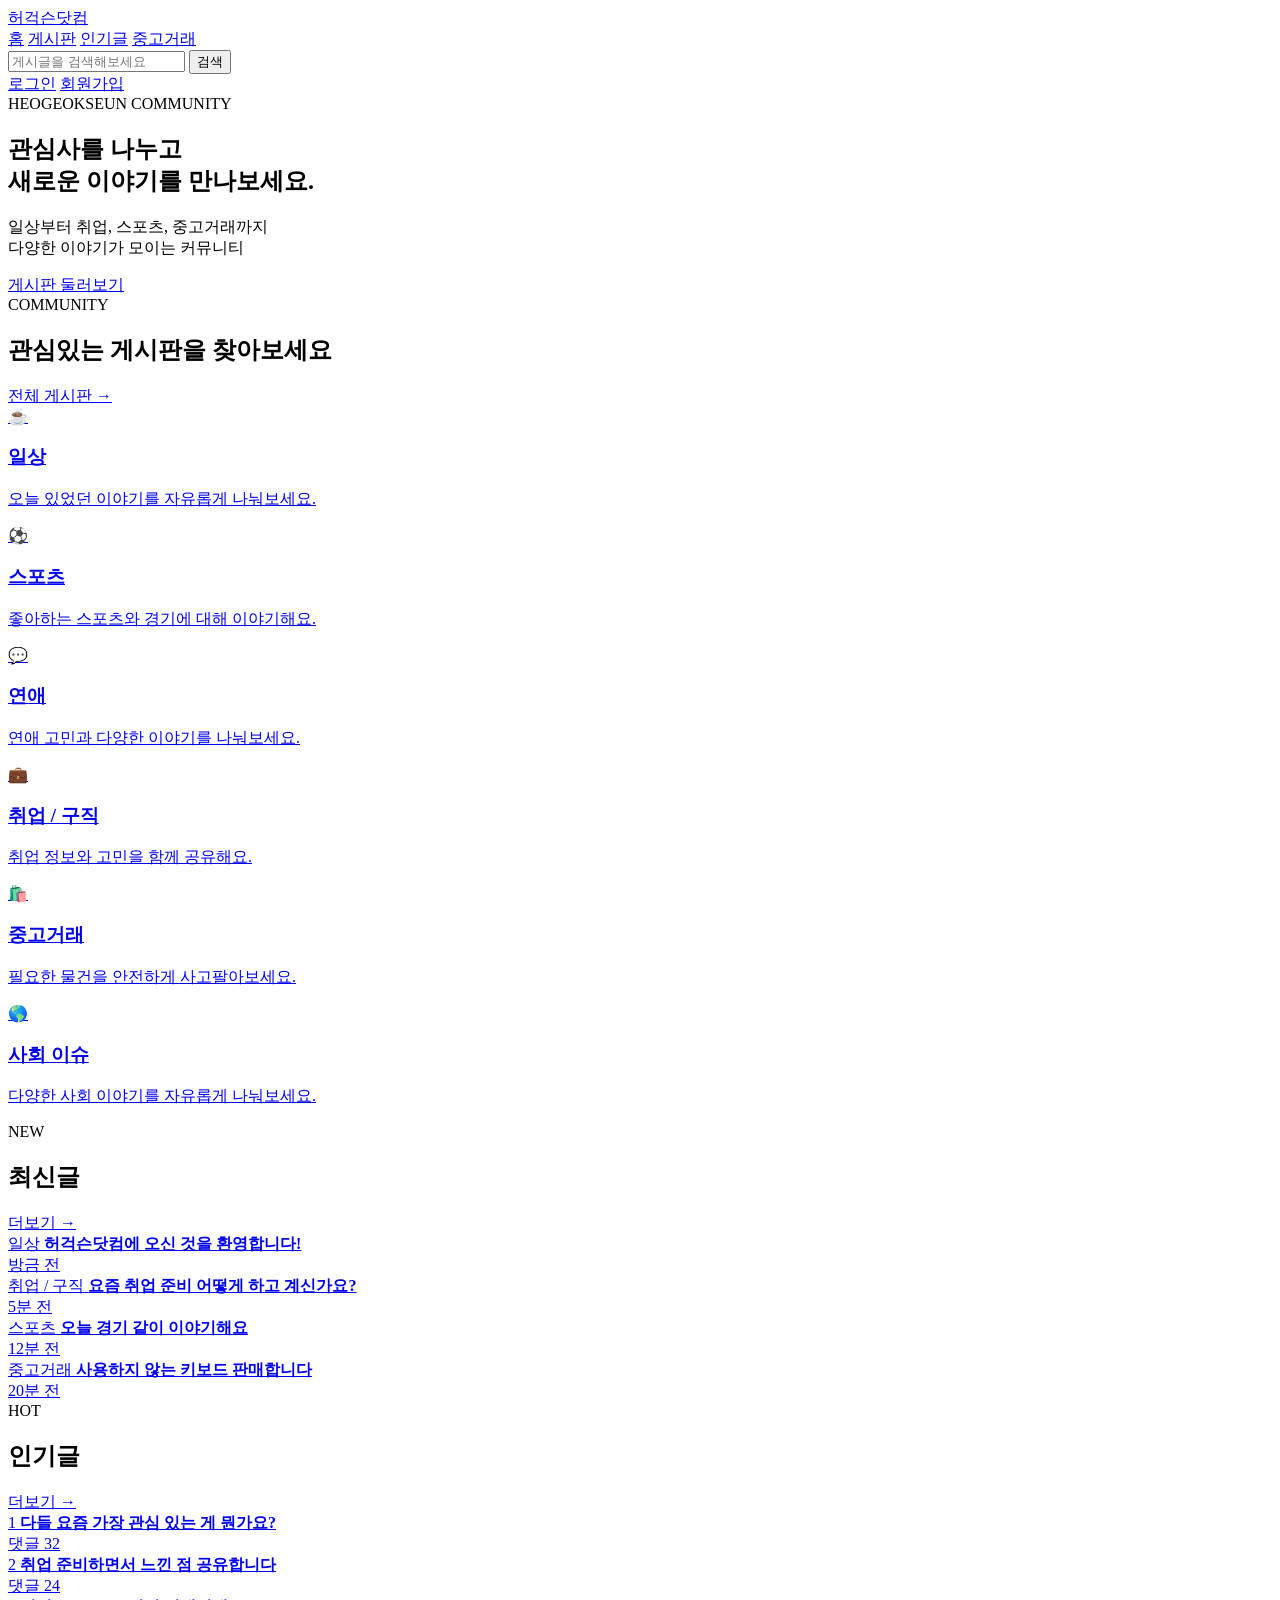
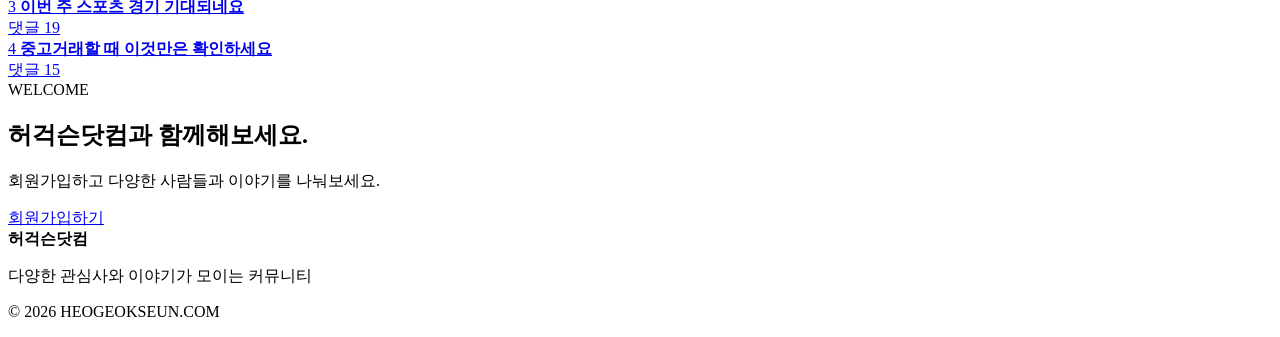
==== src/main/resources/templates/index.html @ 039195ac "허걱슨닷컴 프로젝트 초기 설정 및 메인 페이지 구현" ====
<!DOCTYPE html>
<html lang="ko" xmlns:th="http://www.thymeleaf.org">
<head>
    <meta charset="UTF-8">
    <meta name="viewport" content="width=device-width, initial-scale=1.0">

    <title>허걱슨닷컴</title>

    <link rel="stylesheet" th:href="@{/css/style.css}">
</head>

<body>

<header class="header">
    <div class="header-inner">

        <a href="/" class="logo">허걱슨닷컴</a>

        <nav class="nav">
            <a href="/">홈</a>
            <a href="#">게시판</a>
            <a href="#">인기글</a>
            <a href="#">중고거래</a>
        </nav>

        <div class="header-right">
            <form class="search-box">
                <input type="text" placeholder="게시글을 검색해보세요">
                <button type="submit">검색</button>
            </form>

            <a href="#" class="login-btn">로그인</a>
            <a href="#" class="signup-btn">회원가입</a>
        </div>

    </div>
</header>


<main>

    <section class="hero">
        <div class="hero-content">

            <span class="hero-label">HEOGEOKSEUN COMMUNITY</span>

            <h1>
                관심사를 나누고<br>
                새로운 이야기를 만나보세요.
            </h1>

            <p>
                일상부터 취업, 스포츠, 중고거래까지<br>
                다양한 이야기가 모이는 커뮤니티
            </p>

            <a href="#categories" class="hero-button">
                게시판 둘러보기
            </a>

        </div>
    </section>


    <section class="container category-section" id="categories">

        <div class="section-title">
            <div>
                <span>COMMUNITY</span>
                <h2>관심있는 게시판을 찾아보세요</h2>
            </div>

            <a href="#">전체 게시판 →</a>
        </div>


        <div class="category-grid">

            <a href="#" class="category-card">
                <div class="category-icon">☕</div>
                <h3>일상</h3>
                <p>오늘 있었던 이야기를 자유롭게 나눠보세요.</p>
            </a>

            <a href="#" class="category-card">
                <div class="category-icon">⚽</div>
                <h3>스포츠</h3>
                <p>좋아하는 스포츠와 경기에 대해 이야기해요.</p>
            </a>

            <a href="#" class="category-card">
                <div class="category-icon">💬</div>
                <h3>연애</h3>
                <p>연애 고민과 다양한 이야기를 나눠보세요.</p>
            </a>

            <a href="#" class="category-card">
                <div class="category-icon">💼</div>
                <h3>취업 / 구직</h3>
                <p>취업 정보와 고민을 함께 공유해요.</p>
            </a>

            <a href="#" class="category-card">
                <div class="category-icon">🛍️</div>
                <h3>중고거래</h3>
                <p>필요한 물건을 안전하게 사고팔아보세요.</p>
            </a>

            <a href="#" class="category-card">
                <div class="category-icon">🌎</div>
                <h3>사회 이슈</h3>
                <p>다양한 사회 이야기를 자유롭게 나눠보세요.</p>
            </a>

        </div>

    </section>


    <section class="board-section">

        <div class="container board-grid">

            <div class="board-box">

                <div class="board-header">
                    <div>
                        <span>NEW</span>
                        <h2>최신글</h2>
                    </div>

                    <a href="#">더보기 →</a>
                </div>

                <div class="post-list">

                    <a href="#" class="post">
                        <div>
                            <span class="post-category">일상</span>
                            <strong>허걱슨닷컴에 오신 것을 환영합니다!</strong>
                        </div>
                        <span class="post-info">방금 전</span>
                    </a>

                    <a href="#" class="post">
                        <div>
                            <span class="post-category">취업 / 구직</span>
                            <strong>요즘 취업 준비 어떻게 하고 계신가요?</strong>
                        </div>
                        <span class="post-info">5분 전</span>
                    </a>

                    <a href="#" class="post">
                        <div>
                            <span class="post-category">스포츠</span>
                            <strong>오늘 경기 같이 이야기해요</strong>
                        </div>
                        <span class="post-info">12분 전</span>
                    </a>

                    <a href="#" class="post">
                        <div>
                            <span class="post-category">중고거래</span>
                            <strong>사용하지 않는 키보드 판매합니다</strong>
                        </div>
                        <span class="post-info">20분 전</span>
                    </a>

                </div>

            </div>


            <div class="board-box">

                <div class="board-header">
                    <div>
                        <span>HOT</span>
                        <h2>인기글</h2>
                    </div>

                    <a href="#">더보기 →</a>
                </div>

                <div class="post-list">

                    <a href="#" class="post">
                        <div>
                            <span class="rank">1</span>
                            <strong>다들 요즘 가장 관심 있는 게 뭔가요?</strong>
                        </div>
                        <span class="post-info">댓글 32</span>
                    </a>

                    <a href="#" class="post">
                        <div>
                            <span class="rank">2</span>
                            <strong>취업 준비하면서 느낀 점 공유합니다</strong>
                        </div>
                        <span class="post-info">댓글 24</span>
                    </a>

                    <a href="#" class="post">
                        <div>
                            <span class="rank">3</span>
                            <strong>이번 주 스포츠 경기 기대되네요</strong>
                        </div>
                        <span class="post-info">댓글 19</span>
                    </a>

                    <a href="#" class="post">
                        <div>
                            <span class="rank">4</span>
                            <strong>중고거래할 때 이것만은 확인하세요</strong>
                        </div>
                        <span class="post-info">댓글 15</span>
                    </a>

                </div>

            </div>

        </div>

    </section>


    <section class="join-section">

        <div class="container join-box">

            <div>
                <span>WELCOME</span>
                <h2>허걱슨닷컴과 함께해보세요.</h2>
                <p>회원가입하고 다양한 사람들과 이야기를 나눠보세요.</p>
            </div>

            <a href="#">회원가입하기</a>

        </div>

    </section>

</main>


<footer class="footer">

    <div class="container footer-inner">

        <div>
            <strong>허걱슨닷컴</strong>
            <p>다양한 관심사와 이야기가 모이는 커뮤니티</p>
        </div>

        <p>© 2026 HEOGEOKSEUN.COM</p>

    </div>

</footer>

</body>
</html>
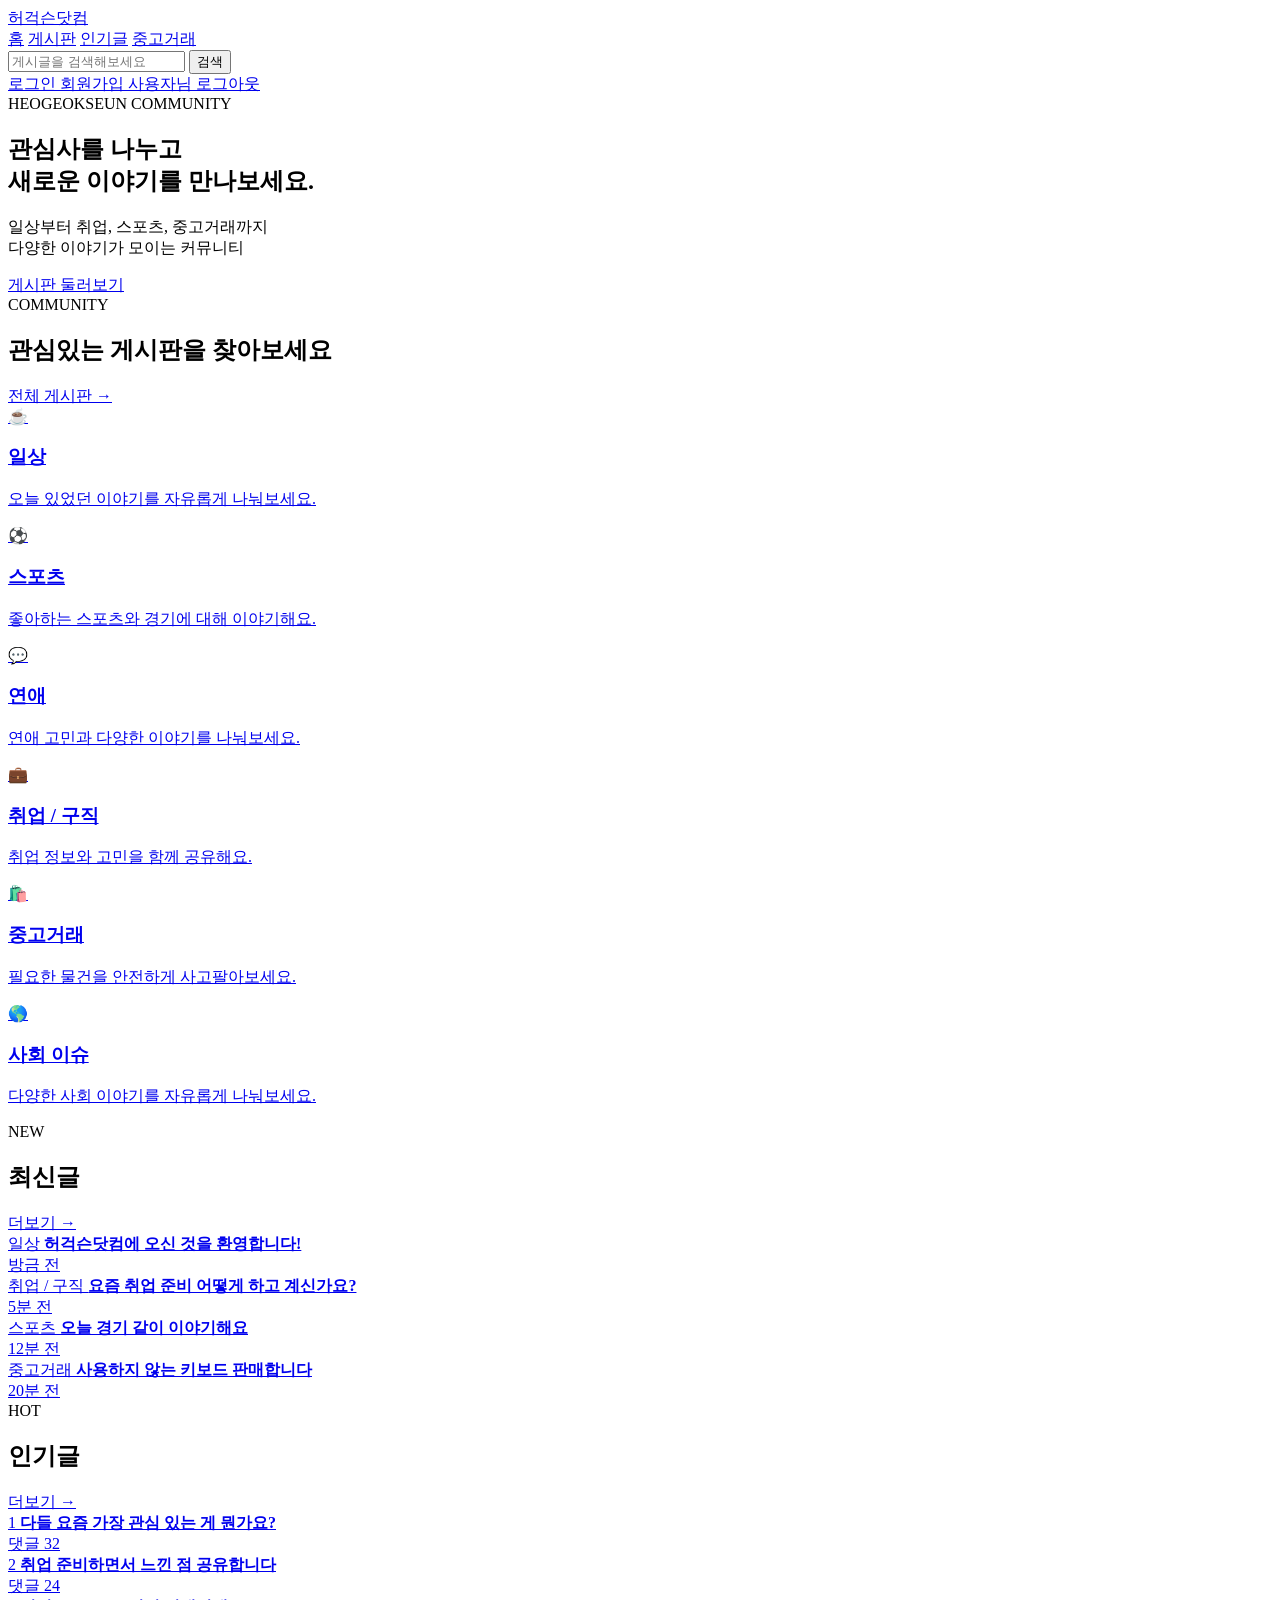
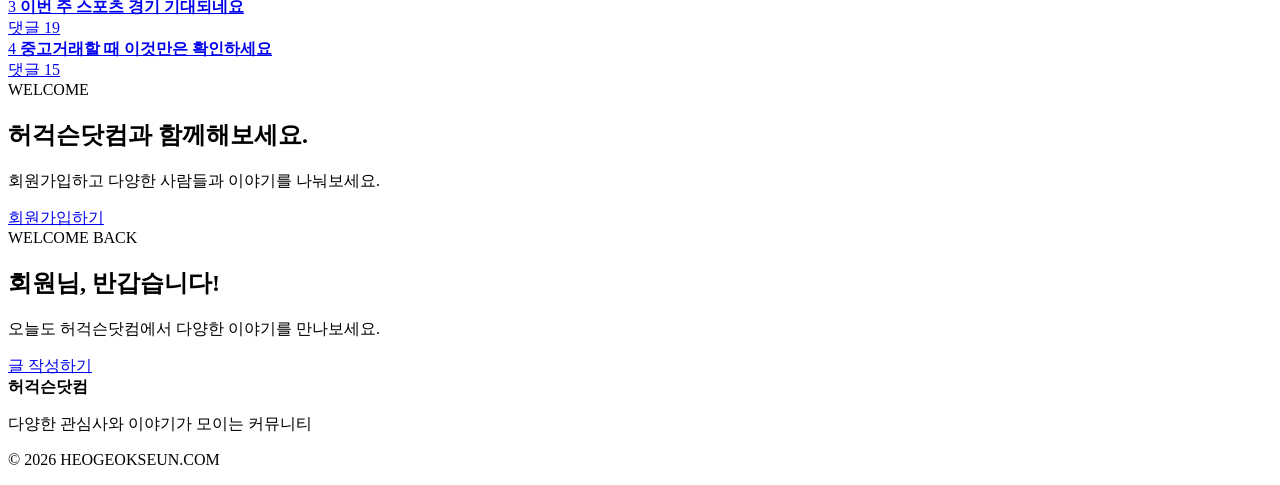
==== commit 92f1ceb8: "로그인/회원가입, 이메일 인증" ====
--- a/src/main/resources/templates/index.html
+++ b/src/main/resources/templates/index.html
@@ -1,21 +1,31 @@
 <!DOCTYPE html>
 <html lang="ko" xmlns:th="http://www.thymeleaf.org">
+
 <head>
     <meta charset="UTF-8">
     <meta name="viewport" content="width=device-width, initial-scale=1.0">
 
     <title>허걱슨닷컴</title>
 
+    <!-- 메인 CSS 파일 -->
     <link rel="stylesheet" th:href="@{/css/style.css}">
 </head>
 
 <body>
 
+<!-- =========================
+     상단 헤더
+========================= -->
 <header class="header">
+
     <div class="header-inner">
 
-        <a href="/" class="logo">허걱슨닷컴</a>
-
+        <!-- 로고 -->
+        <a href="/" class="logo">
+            허걱슨닷컴
+        </a>
+
+        <!-- 메뉴 -->
         <nav class="nav">
             <a href="/">홈</a>
             <a href="#">게시판</a>
@@ -24,25 +34,90 @@
         </nav>
 
         <div class="header-right">
+
+            <!-- 검색창 -->
             <form class="search-box">
-                <input type="text" placeholder="게시글을 검색해보세요">
-                <button type="submit">검색</button>
+                <input
+                    type="text"
+                    placeholder="게시글을 검색해보세요">
+
+                <button type="submit">
+                    검색
+                </button>
             </form>
 
-            <a href="#" class="login-btn">로그인</a>
-            <a href="#" class="signup-btn">회원가입</a>
+
+            <!-- =========================
+                 로그인하지 않은 상태
+            ========================== -->
+
+            <!--
+                session.loginMember가 없을 때만 표시
+            -->
+            <th:block th:if="${session.loginMember == null}">
+
+                <a href="/login"
+                   class="login-btn">
+                    로그인
+                </a>
+
+                <a href="/join"
+                   class="signup-btn">
+                    회원가입
+                </a>
+
+            </th:block>
+
+
+            <!-- =========================
+                 로그인한 상태
+            ========================== -->
+
+            <!--
+                session.loginMember가 존재할 때만 표시
+            -->
+            <th:block th:if="${session.loginMember != null}">
+
+                <!--
+                    로그인한 회원의 닉네임 표시
+
+                    예:
+                    닉네임이 허걱슨이면
+                    "허걱슨님"으로 표시됨
+                -->
+                <a href="#"
+                   class="login-btn"
+                   th:text="|${session.loginMember.nickname}님|">
+                    사용자님
+                </a>
+
+                <!-- 로그아웃 -->
+                <a href="/logout"
+                   class="signup-btn">
+                    로그아웃
+                </a>
+
+            </th:block>
+
         </div>
 
     </div>
+
 </header>
 
 
 <main>
 
+    <!-- =========================
+         메인 소개 영역
+    ========================== -->
     <section class="hero">
+
         <div class="hero-content">
 
-            <span class="hero-label">HEOGEOKSEUN COMMUNITY</span>
+            <span class="hero-label">
+                HEOGEOKSEUN COMMUNITY
+            </span>
 
             <h1>
                 관심사를 나누고<br>
@@ -54,62 +129,141 @@
                 다양한 이야기가 모이는 커뮤니티
             </p>
 
-            <a href="#categories" class="hero-button">
+            <a href="#categories"
+               class="hero-button">
                 게시판 둘러보기
             </a>
 
         </div>
+
     </section>
 
 
-    <section class="container category-section" id="categories">
+    <!-- =========================
+         게시판 카테고리
+    ========================== -->
+    <section
+        class="container category-section"
+        id="categories">
 
         <div class="section-title">
+
             <div>
                 <span>COMMUNITY</span>
-                <h2>관심있는 게시판을 찾아보세요</h2>
+
+                <h2>
+                    관심있는 게시판을 찾아보세요
+                </h2>
             </div>
 
-            <a href="#">전체 게시판 →</a>
+            <a href="#">
+                전체 게시판 →
+            </a>
+
         </div>
 
 
         <div class="category-grid">
 
-            <a href="#" class="category-card">
-                <div class="category-icon">☕</div>
+            <!-- 일상 -->
+            <a href="#"
+               class="category-card">
+
+                <div class="category-icon">
+                    ☕
+                </div>
+
                 <h3>일상</h3>
-                <p>오늘 있었던 이야기를 자유롭게 나눠보세요.</p>
-            </a>
-
-            <a href="#" class="category-card">
-                <div class="category-icon">⚽</div>
+
+                <p>
+                    오늘 있었던 이야기를 자유롭게 나눠보세요.
+                </p>
+
+            </a>
+
+
+            <!-- 스포츠 -->
+            <a href="#"
+               class="category-card">
+
+                <div class="category-icon">
+                    ⚽
+                </div>
+
                 <h3>스포츠</h3>
-                <p>좋아하는 스포츠와 경기에 대해 이야기해요.</p>
-            </a>
-
-            <a href="#" class="category-card">
-                <div class="category-icon">💬</div>
+
+                <p>
+                    좋아하는 스포츠와 경기에 대해 이야기해요.
+                </p>
+
+            </a>
+
+
+            <!-- 연애 -->
+            <a href="#"
+               class="category-card">
+
+                <div class="category-icon">
+                    💬
+                </div>
+
                 <h3>연애</h3>
-                <p>연애 고민과 다양한 이야기를 나눠보세요.</p>
-            </a>
-
-            <a href="#" class="category-card">
-                <div class="category-icon">💼</div>
+
+                <p>
+                    연애 고민과 다양한 이야기를 나눠보세요.
+                </p>
+
+            </a>
+
+
+            <!-- 취업 / 구직 -->
+            <a href="#"
+               class="category-card">
+
+                <div class="category-icon">
+                    💼
+                </div>
+
                 <h3>취업 / 구직</h3>
-                <p>취업 정보와 고민을 함께 공유해요.</p>
-            </a>
-
-            <a href="#" class="category-card">
-                <div class="category-icon">🛍️</div>
+
+                <p>
+                    취업 정보와 고민을 함께 공유해요.
+                </p>
+
+            </a>
+
+
+            <!-- 중고거래 -->
+            <a href="#"
+               class="category-card">
+
+                <div class="category-icon">
+                    🛍️
+                </div>
+
                 <h3>중고거래</h3>
-                <p>필요한 물건을 안전하게 사고팔아보세요.</p>
-            </a>
-
-            <a href="#" class="category-card">
-                <div class="category-icon">🌎</div>
+
+                <p>
+                    필요한 물건을 안전하게 사고팔아보세요.
+                </p>
+
+            </a>
+
+
+            <!-- 사회 이슈 -->
+            <a href="#"
+               class="category-card">
+
+                <div class="category-icon">
+                    🌎
+                </div>
+
                 <h3>사회 이슈</h3>
-                <p>다양한 사회 이야기를 자유롭게 나눠보세요.</p>
+
+                <p>
+                    다양한 사회 이야기를 자유롭게 나눠보세요.
+                </p>
+
             </a>
 
         </div>
@@ -117,53 +271,110 @@
     </section>
 
 
+    <!-- =========================
+         최신글 / 인기글
+    ========================== -->
     <section class="board-section">
 
         <div class="container board-grid">
 
+
+            <!-- 최신글 -->
             <div class="board-box">
 
                 <div class="board-header">
+
                     <div>
                         <span>NEW</span>
                         <h2>최신글</h2>
                     </div>
 
-                    <a href="#">더보기 →</a>
-                </div>
+                    <a href="#">
+                        더보기 →
+                    </a>
+
+                </div>
+
 
                 <div class="post-list">
 
-                    <a href="#" class="post">
-                        <div>
-                            <span class="post-category">일상</span>
-                            <strong>허걱슨닷컴에 오신 것을 환영합니다!</strong>
-                        </div>
-                        <span class="post-info">방금 전</span>
-                    </a>
-
-                    <a href="#" class="post">
-                        <div>
-                            <span class="post-category">취업 / 구직</span>
-                            <strong>요즘 취업 준비 어떻게 하고 계신가요?</strong>
-                        </div>
-                        <span class="post-info">5분 전</span>
-                    </a>
-
-                    <a href="#" class="post">
-                        <div>
-                            <span class="post-category">스포츠</span>
-                            <strong>오늘 경기 같이 이야기해요</strong>
-                        </div>
-                        <span class="post-info">12분 전</span>
-                    </a>
-
-                    <a href="#" class="post">
-                        <div>
-                            <span class="post-category">중고거래</span>
-                            <strong>사용하지 않는 키보드 판매합니다</strong>
-                        </div>
-                        <span class="post-info">20분 전</span>
+                    <a href="#"
+                       class="post">
+
+                        <div>
+                            <span class="post-category">
+                                일상
+                            </span>
+
+                            <strong>
+                                허걱슨닷컴에 오신 것을 환영합니다!
+                            </strong>
+                        </div>
+
+                        <span class="post-info">
+                            방금 전
+                        </span>
+
+                    </a>
+
+
+                    <a href="#"
+                       class="post">
+
+                        <div>
+                            <span class="post-category">
+                                취업 / 구직
+                            </span>
+
+                            <strong>
+                                요즘 취업 준비 어떻게 하고 계신가요?
+                            </strong>
+                        </div>
+
+                        <span class="post-info">
+                            5분 전
+                        </span>
+
+                    </a>
+
+
+                    <a href="#"
+                       class="post">
+
+                        <div>
+                            <span class="post-category">
+                                스포츠
+                            </span>
+
+                            <strong>
+                                오늘 경기 같이 이야기해요
+                            </strong>
+                        </div>
+
+                        <span class="post-info">
+                            12분 전
+                        </span>
+
+                    </a>
+
+
+                    <a href="#"
+                       class="post">
+
+                        <div>
+                            <span class="post-category">
+                                중고거래
+                            </span>
+
+                            <strong>
+                                사용하지 않는 키보드 판매합니다
+                            </strong>
+                        </div>
+
+                        <span class="post-info">
+                            20분 전
+                        </span>
+
                     </a>
 
                 </div>
@@ -171,49 +382,94 @@
             </div>
 
 
+            <!-- 인기글 -->
             <div class="board-box">
 
                 <div class="board-header">
+
                     <div>
                         <span>HOT</span>
                         <h2>인기글</h2>
                     </div>
 
-                    <a href="#">더보기 →</a>
-                </div>
+                    <a href="#">
+                        더보기 →
+                    </a>
+
+                </div>
+
 
                 <div class="post-list">
 
-                    <a href="#" class="post">
+                    <a href="#"
+                       class="post">
+
                         <div>
                             <span class="rank">1</span>
-                            <strong>다들 요즘 가장 관심 있는 게 뭔가요?</strong>
-                        </div>
-                        <span class="post-info">댓글 32</span>
-                    </a>
-
-                    <a href="#" class="post">
+
+                            <strong>
+                                다들 요즘 가장 관심 있는 게 뭔가요?
+                            </strong>
+                        </div>
+
+                        <span class="post-info">
+                            댓글 32
+                        </span>
+
+                    </a>
+
+
+                    <a href="#"
+                       class="post">
+
                         <div>
                             <span class="rank">2</span>
-                            <strong>취업 준비하면서 느낀 점 공유합니다</strong>
-                        </div>
-                        <span class="post-info">댓글 24</span>
-                    </a>
-
-                    <a href="#" class="post">
+
+                            <strong>
+                                취업 준비하면서 느낀 점 공유합니다
+                            </strong>
+                        </div>
+
+                        <span class="post-info">
+                            댓글 24
+                        </span>
+
+                    </a>
+
+
+                    <a href="#"
+                       class="post">
+
                         <div>
                             <span class="rank">3</span>
-                            <strong>이번 주 스포츠 경기 기대되네요</strong>
-                        </div>
-                        <span class="post-info">댓글 19</span>
-                    </a>
-
-                    <a href="#" class="post">
+
+                            <strong>
+                                이번 주 스포츠 경기 기대되네요
+                            </strong>
+                        </div>
+
+                        <span class="post-info">
+                            댓글 19
+                        </span>
+
+                    </a>
+
+
+                    <a href="#"
+                       class="post">
+
                         <div>
                             <span class="rank">4</span>
-                            <strong>중고거래할 때 이것만은 확인하세요</strong>
-                        </div>
-                        <span class="post-info">댓글 15</span>
+
+                            <strong>
+                                중고거래할 때 이것만은 확인하세요
+                            </strong>
+                        </div>
+
+                        <span class="post-info">
+                            댓글 15
+                        </span>
+
                     </a>
 
                 </div>
@@ -225,35 +481,115 @@
     </section>
 
 
-    <section class="join-section">
+    <!-- =========================
+         비로그인 사용자 회원가입 안내
+    ========================== -->
+
+    <!--
+        이미 로그인한 사람에게는
+        회원가입 안내를 보여줄 필요가 없으므로
+        비로그인 상태에서만 출력
+    -->
+    <section
+        class="join-section"
+        th:if="${session.loginMember == null}">
 
         <div class="container join-box">
 
             <div>
-                <span>WELCOME</span>
-                <h2>허걱슨닷컴과 함께해보세요.</h2>
-                <p>회원가입하고 다양한 사람들과 이야기를 나눠보세요.</p>
+
+                <span>
+                    WELCOME
+                </span>
+
+                <h2>
+                    허걱슨닷컴과 함께해보세요.
+                </h2>
+
+                <p>
+                    회원가입하고 다양한 사람들과 이야기를 나눠보세요.
+                </p>
+
             </div>
 
-            <a href="#">회원가입하기</a>
+            <!-- 실제 회원가입 페이지 연결 -->
+            <a href="/join">
+                회원가입하기
+            </a>
 
         </div>
 
     </section>
 
+
+    <!-- =========================
+         로그인 사용자 환영 영역
+    ========================== -->
+
+    <!--
+        로그인한 상태에서는
+        기존 회원가입 안내 대신 환영 메시지를 표시
+    -->
+    <section
+        class="join-section"
+        th:if="${session.loginMember != null}">
+
+        <div class="container join-box">
+
+            <div>
+
+                <span>
+                    WELCOME BACK
+                </span>
+
+                <h2
+                    th:text="|${session.loginMember.nickname}님, 반갑습니다!|">
+                    회원님, 반갑습니다!
+                </h2>
+
+                <p>
+                    오늘도 허걱슨닷컴에서 다양한 이야기를 만나보세요.
+                </p>
+
+            </div>
+
+            <!--
+                나중에 게시글 작성 기능을 만들면
+                실제 글쓰기 주소로 변경할 예정
+            -->
+            <a href="#">
+                글 작성하기
+            </a>
+
+        </div>
+
+    </section>
+
 </main>
 
 
+<!-- =========================
+     하단 Footer
+========================= -->
 <footer class="footer">
 
     <div class="container footer-inner">
 
         <div>
-            <strong>허걱슨닷컴</strong>
-            <p>다양한 관심사와 이야기가 모이는 커뮤니티</p>
-        </div>
-
-        <p>© 2026 HEOGEOKSEUN.COM</p>
+
+            <strong>
+                허걱슨닷컴
+            </strong>
+
+            <p>
+                다양한 관심사와 이야기가 모이는 커뮤니티
+            </p>
+
+        </div>
+
+        <p>
+            © 2026 HEOGEOKSEUN.COM
+        </p>
 
     </div>
 
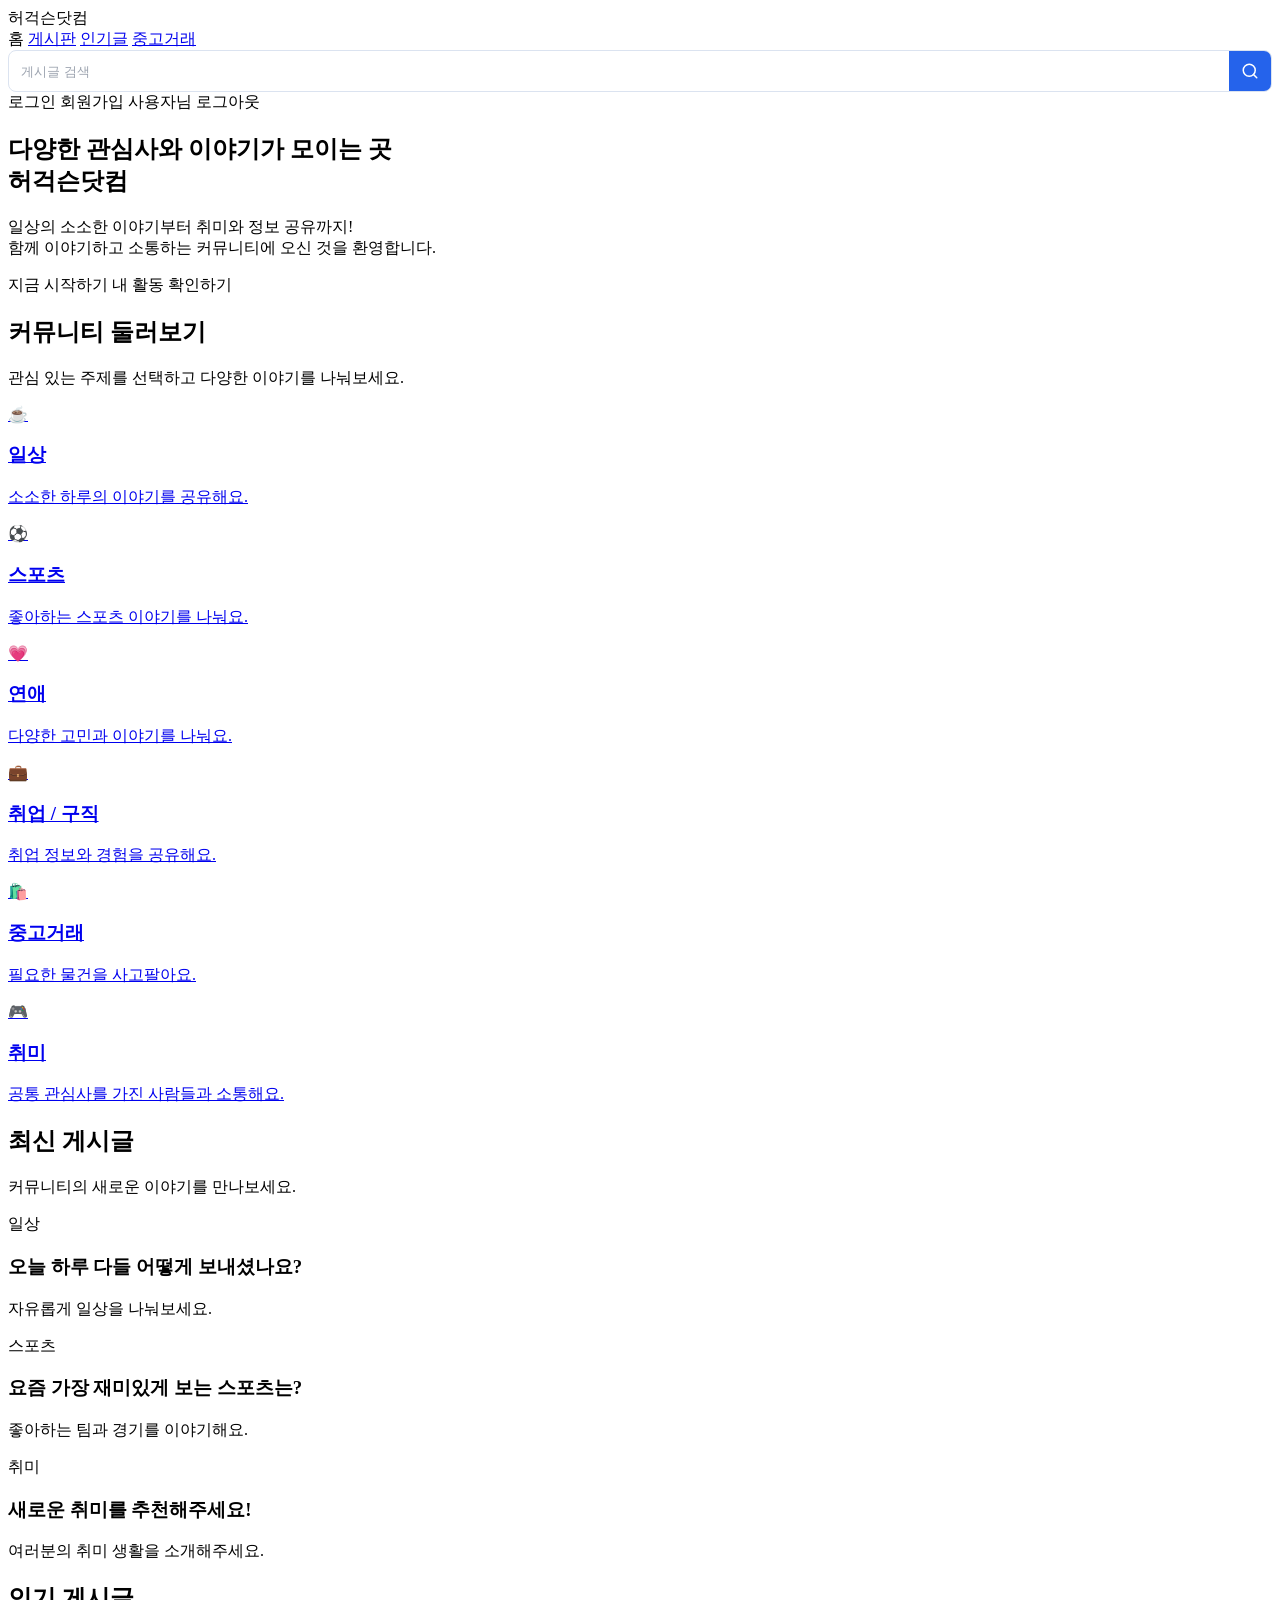
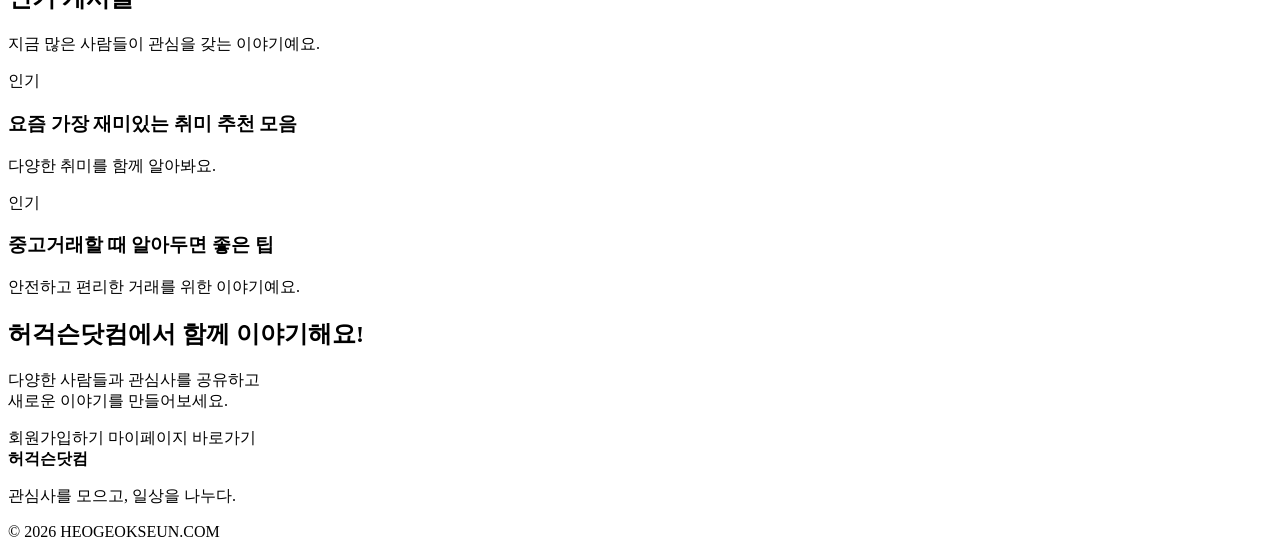
==== commit b981b30e: "로그인 방식 JWT 변경 전 마지막 커밋" ====
--- a/src/main/resources/templates/index.html
+++ b/src/main/resources/templates/index.html
@@ -1,3 +1,4 @@
+
 <!DOCTYPE html>
 <html lang="ko" xmlns:th="http://www.thymeleaf.org">
 
@@ -5,10 +6,85 @@
     <meta charset="UTF-8">
     <meta name="viewport" content="width=device-width, initial-scale=1.0">
 
-    <title>허걱슨닷컴</title>
-
-    <!-- 메인 CSS 파일 -->
-    <link rel="stylesheet" th:href="@{/css/style.css}">
+    <title>허걱슨닷컴 | 관심사를 모으고, 일상을 나누다</title>
+
+    <!-- 공통 CSS -->
+    <link rel="stylesheet" th:href="@{/css/style.css(v=3)}">
+
+    <!-- 검색창 전용 CSS -->
+    <style>
+        .header-search {
+            display: flex;
+            align-items: center;
+            flex: 0 1 270px;
+            min-width: 150px;
+            height: 40px;
+            border: 1px solid #dbe3f0;
+            border-radius: 8px;
+            background: #fff;
+            overflow: hidden;
+        }
+
+        .header-search input {
+            flex: 1;
+            min-width: 0;
+            height: 100%;
+            padding: 0 12px;
+            border: none;
+            outline: none;
+            background: transparent;
+            font-size: 13px;
+            color: #333;
+        }
+
+        .header-search input::placeholder {
+            color: #9ca3af;
+        }
+
+        .header-search button {
+            display: flex;
+            align-items: center;
+            justify-content: center;
+            width: 42px;
+            height: 100%;
+            border: none;
+            background: #2563eb;
+            color: #fff;
+            cursor: pointer;
+            flex-shrink: 0;
+        }
+
+        .header-search button:hover {
+            background: #1d4ed8;
+        }
+
+        .header-search button svg {
+            width: 18px;
+            height: 18px;
+        }
+
+        .header .header-inner {
+            gap: 16px;
+        }
+
+        @media (max-width: 1050px) {
+            .header-search {
+                flex-basis: 200px;
+            }
+        }
+
+        @media (max-width: 800px) {
+            .header .header-inner {
+                flex-wrap: wrap;
+            }
+
+            .header-search {
+                order: 3;
+                flex: 1 0 100%;
+                margin-bottom: 10px;
+            }
+        }
+    </style>
 </head>
 
 <body>
@@ -17,583 +93,291 @@
      상단 헤더
 ========================= -->
 <header class="header">
-
     <div class="header-inner">
 
         <!-- 로고 -->
-        <a href="/" class="logo">
-            허걱슨닷컴
-        </a>
-
-        <!-- 메뉴 -->
+        <a th:href="@{/}" class="logo">허걱슨닷컴</a>
+
+        <!-- 메인 메뉴 -->
         <nav class="nav">
-            <a href="/">홈</a>
+            <a th:href="@{/}">홈</a>
             <a href="#">게시판</a>
             <a href="#">인기글</a>
             <a href="#">중고거래</a>
         </nav>
 
+        <!-- 검색창: 게시글 검색 기능 연결 전 UI -->
+        <div class="header-search" role="search">
+            <input type="search"
+                   id="headerSearchInput"
+                   placeholder="게시글 검색"
+                   aria-label="게시글 검색">
+
+            <button type="button"
+                    aria-label="검색"
+                    title="검색"
+                    onclick="alert('게시글 검색 기능은 준비 중입니다.');">
+
+                <!-- 돋보기 아이콘 -->
+                <svg xmlns="http://www.w3.org/2000/svg"
+                     viewBox="0 0 24 24"
+                     fill="none"
+                     stroke="currentColor"
+                     stroke-width="2"
+                     stroke-linecap="round"
+                     stroke-linejoin="round"
+                     aria-hidden="true">
+                    <circle cx="11" cy="11" r="8"></circle>
+                    <path d="m21 21-4.35-4.35"></path>
+                </svg>
+            </button>
+        </div>
+
+        <!-- 로그인 / 회원가입 / 마이페이지 -->
         <div class="header-right">
 
-            <!-- 검색창 -->
-            <form class="search-box">
-                <input
-                    type="text"
-                    placeholder="게시글을 검색해보세요">
-
-                <button type="submit">
-                    검색
-                </button>
-            </form>
-
-
-            <!-- =========================
-                 로그인하지 않은 상태
-            ========================== -->
-
-            <!--
-                session.loginMember가 없을 때만 표시
-            -->
+            <!-- 로그인하지 않은 경우 -->
             <th:block th:if="${session.loginMember == null}">
-
-                <a href="/login"
-                   class="login-btn">
+                <a th:href="@{/login}" class="login-btn">
                     로그인
                 </a>
 
-                <a href="/join"
-                   class="signup-btn">
+                <a th:href="@{/join}" class="signup-btn">
                     회원가입
                 </a>
-
             </th:block>
 
-
-            <!-- =========================
-                 로그인한 상태
-            ========================== -->
-
-            <!--
-                session.loginMember가 존재할 때만 표시
-            -->
+            <!-- 로그인한 경우 -->
             <th:block th:if="${session.loginMember != null}">
 
-                <!--
-                    로그인한 회원의 닉네임 표시
-
-                    예:
-                    닉네임이 허걱슨이면
-                    "허걱슨님"으로 표시됨
-                -->
-                <a href="#"
+                <!-- 닉네임 클릭 시 마이페이지 이동 -->
+                <a th:href="@{/mypage}"
                    class="login-btn"
                    th:text="|${session.loginMember.nickname}님|">
                     사용자님
                 </a>
 
                 <!-- 로그아웃 -->
-                <a href="/logout"
-                   class="signup-btn">
+                <a th:href="@{/logout}" class="signup-btn">
                     로그아웃
                 </a>
 
             </th:block>
 
         </div>
-
-    </div>
-
+    </div>
 </header>
 
-
-<main>
-
-    <!-- =========================
-         메인 소개 영역
-    ========================== -->
-    <section class="hero">
-
-        <div class="hero-content">
-
-            <span class="hero-label">
-                HEOGEOKSEUN COMMUNITY
-            </span>
-
-            <h1>
-                관심사를 나누고<br>
-                새로운 이야기를 만나보세요.
-            </h1>
-
-            <p>
-                일상부터 취업, 스포츠, 중고거래까지<br>
-                다양한 이야기가 모이는 커뮤니티
-            </p>
-
-            <a href="#categories"
-               class="hero-button">
-                게시판 둘러보기
-            </a>
-
-        </div>
-
-    </section>
-
-
-    <!-- =========================
-         게시판 카테고리
-    ========================== -->
-    <section
-        class="container category-section"
-        id="categories">
-
-        <div class="section-title">
-
-            <div>
-                <span>COMMUNITY</span>
-
-                <h2>
-                    관심있는 게시판을 찾아보세요
-                </h2>
-            </div>
-
-            <a href="#">
-                전체 게시판 →
-            </a>
-
-        </div>
-
-
-        <div class="category-grid">
-
-            <!-- 일상 -->
-            <a href="#"
-               class="category-card">
-
-                <div class="category-icon">
-                    ☕
-                </div>
-
-                <h3>일상</h3>
-
-                <p>
-                    오늘 있었던 이야기를 자유롭게 나눠보세요.
-                </p>
-
-            </a>
-
-
-            <!-- 스포츠 -->
-            <a href="#"
-               class="category-card">
-
-                <div class="category-icon">
-                    ⚽
-                </div>
-
-                <h3>스포츠</h3>
-
-                <p>
-                    좋아하는 스포츠와 경기에 대해 이야기해요.
-                </p>
-
-            </a>
-
-
-            <!-- 연애 -->
-            <a href="#"
-               class="category-card">
-
-                <div class="category-icon">
-                    💬
-                </div>
-
-                <h3>연애</h3>
-
-                <p>
-                    연애 고민과 다양한 이야기를 나눠보세요.
-                </p>
-
-            </a>
-
-
-            <!-- 취업 / 구직 -->
-            <a href="#"
-               class="category-card">
-
-                <div class="category-icon">
-                    💼
-                </div>
-
-                <h3>취업 / 구직</h3>
-
-                <p>
-                    취업 정보와 고민을 함께 공유해요.
-                </p>
-
-            </a>
-
-
-            <!-- 중고거래 -->
-            <a href="#"
-               class="category-card">
-
-                <div class="category-icon">
-                    🛍️
-                </div>
-
-                <h3>중고거래</h3>
-
-                <p>
-                    필요한 물건을 안전하게 사고팔아보세요.
-                </p>
-
-            </a>
-
-
-            <!-- 사회 이슈 -->
-            <a href="#"
-               class="category-card">
-
-                <div class="category-icon">
-                    🌎
-                </div>
-
-                <h3>사회 이슈</h3>
-
-                <p>
-                    다양한 사회 이야기를 자유롭게 나눠보세요.
-                </p>
-
-            </a>
-
-        </div>
-
-    </section>
-
-
-    <!-- =========================
-         최신글 / 인기글
-    ========================== -->
-    <section class="board-section">
-
-        <div class="container board-grid">
-
-
-            <!-- 최신글 -->
-            <div class="board-box">
-
-                <div class="board-header">
-
-                    <div>
-                        <span>NEW</span>
-                        <h2>최신글</h2>
-                    </div>
-
-                    <a href="#">
-                        더보기 →
-                    </a>
-
-                </div>
-
-
-                <div class="post-list">
-
-                    <a href="#"
-                       class="post">
-
-                        <div>
-                            <span class="post-category">
-                                일상
-                            </span>
-
-                            <strong>
-                                허걱슨닷컴에 오신 것을 환영합니다!
-                            </strong>
-                        </div>
-
-                        <span class="post-info">
-                            방금 전
-                        </span>
-
-                    </a>
-
-
-                    <a href="#"
-                       class="post">
-
-                        <div>
-                            <span class="post-category">
-                                취업 / 구직
-                            </span>
-
-                            <strong>
-                                요즘 취업 준비 어떻게 하고 계신가요?
-                            </strong>
-                        </div>
-
-                        <span class="post-info">
-                            5분 전
-                        </span>
-
-                    </a>
-
-
-                    <a href="#"
-                       class="post">
-
-                        <div>
-                            <span class="post-category">
-                                스포츠
-                            </span>
-
-                            <strong>
-                                오늘 경기 같이 이야기해요
-                            </strong>
-                        </div>
-
-                        <span class="post-info">
-                            12분 전
-                        </span>
-
-                    </a>
-
-
-                    <a href="#"
-                       class="post">
-
-                        <div>
-                            <span class="post-category">
-                                중고거래
-                            </span>
-
-                            <strong>
-                                사용하지 않는 키보드 판매합니다
-                            </strong>
-                        </div>
-
-                        <span class="post-info">
-                            20분 전
-                        </span>
-
-                    </a>
-
-                </div>
-
-            </div>
-
-
-            <!-- 인기글 -->
-            <div class="board-box">
-
-                <div class="board-header">
-
-                    <div>
-                        <span>HOT</span>
-                        <h2>인기글</h2>
-                    </div>
-
-                    <a href="#">
-                        더보기 →
-                    </a>
-
-                </div>
-
-
-                <div class="post-list">
-
-                    <a href="#"
-                       class="post">
-
-                        <div>
-                            <span class="rank">1</span>
-
-                            <strong>
-                                다들 요즘 가장 관심 있는 게 뭔가요?
-                            </strong>
-                        </div>
-
-                        <span class="post-info">
-                            댓글 32
-                        </span>
-
-                    </a>
-
-
-                    <a href="#"
-                       class="post">
-
-                        <div>
-                            <span class="rank">2</span>
-
-                            <strong>
-                                취업 준비하면서 느낀 점 공유합니다
-                            </strong>
-                        </div>
-
-                        <span class="post-info">
-                            댓글 24
-                        </span>
-
-                    </a>
-
-
-                    <a href="#"
-                       class="post">
-
-                        <div>
-                            <span class="rank">3</span>
-
-                            <strong>
-                                이번 주 스포츠 경기 기대되네요
-                            </strong>
-                        </div>
-
-                        <span class="post-info">
-                            댓글 19
-                        </span>
-
-                    </a>
-
-
-                    <a href="#"
-                       class="post">
-
-                        <div>
-                            <span class="rank">4</span>
-
-                            <strong>
-                                중고거래할 때 이것만은 확인하세요
-                            </strong>
-                        </div>
-
-                        <span class="post-info">
-                            댓글 15
-                        </span>
-
-                    </a>
-
-                </div>
-
-            </div>
-
-        </div>
-
-    </section>
-
-
-    <!-- =========================
-         비로그인 사용자 회원가입 안내
-    ========================== -->
-
-    <!--
-        이미 로그인한 사람에게는
-        회원가입 안내를 보여줄 필요가 없으므로
-        비로그인 상태에서만 출력
-    -->
-    <section
-        class="join-section"
-        th:if="${session.loginMember == null}">
-
-        <div class="container join-box">
-
-            <div>
-
-                <span>
-                    WELCOME
-                </span>
-
-                <h2>
-                    허걱슨닷컴과 함께해보세요.
-                </h2>
-
-                <p>
-                    회원가입하고 다양한 사람들과 이야기를 나눠보세요.
-                </p>
-
-            </div>
-
-            <!-- 실제 회원가입 페이지 연결 -->
-            <a href="/join">
-                회원가입하기
-            </a>
-
-        </div>
-
-    </section>
-
-
-    <!-- =========================
-         로그인 사용자 환영 영역
-    ========================== -->
-
-    <!--
-        로그인한 상태에서는
-        기존 회원가입 안내 대신 환영 메시지를 표시
-    -->
-    <section
-        class="join-section"
-        th:if="${session.loginMember != null}">
-
-        <div class="container join-box">
-
-            <div>
-
-                <span>
-                    WELCOME BACK
-                </span>
-
-                <h2
-                    th:text="|${session.loginMember.nickname}님, 반갑습니다!|">
-                    회원님, 반갑습니다!
-                </h2>
-
-                <p>
-                    오늘도 허걱슨닷컴에서 다양한 이야기를 만나보세요.
-                </p>
-
-            </div>
-
-            <!--
-                나중에 게시글 작성 기능을 만들면
-                실제 글쓰기 주소로 변경할 예정
-            -->
-            <a href="#">
-                글 작성하기
-            </a>
-
-        </div>
-
-    </section>
-
-</main>
-
-
-<!-- =========================
-     하단 Footer
+<!-- =========================
+     메인 배너
+========================= -->
+<section class="hero">
+
+    <div class="container hero-content">
+
+        <h1>
+            다양한 관심사와 이야기가 모이는 곳<br>
+            <span>허걱슨닷컴</span>
+        </h1>
+
+        <p>
+            일상의 소소한 이야기부터 취미와 정보 공유까지!<br>
+            함께 이야기하고 소통하는 커뮤니티에 오신 것을 환영합니다.
+        </p>
+
+        <!-- 비로그인 사용자 -->
+        <a th:if="${session.loginMember == null}"
+           th:href="@{/join}"
+           class="hero-btn">
+            지금 시작하기
+        </a>
+
+        <!-- 로그인 사용자 -->
+        <a th:if="${session.loginMember != null}"
+           th:href="@{/mypage}"
+           class="hero-btn">
+            내 활동 확인하기
+        </a>
+
+    </div>
+
+</section>
+
+<!-- =========================
+     커뮤니티 카테고리
+========================= -->
+<section class="categories container">
+
+    <div class="section-heading">
+        <h2>커뮤니티 둘러보기</h2>
+        <p>관심 있는 주제를 선택하고 다양한 이야기를 나눠보세요.</p>
+    </div>
+
+    <div class="category-grid">
+
+        <a href="#" class="category-card">
+            <div class="category-icon">☕</div>
+            <h3>일상</h3>
+            <p>소소한 하루의 이야기를 공유해요.</p>
+        </a>
+
+        <a href="#" class="category-card">
+            <div class="category-icon">⚽</div>
+            <h3>스포츠</h3>
+            <p>좋아하는 스포츠 이야기를 나눠요.</p>
+        </a>
+
+        <a href="#" class="category-card">
+            <div class="category-icon">💗</div>
+            <h3>연애</h3>
+            <p>다양한 고민과 이야기를 나눠요.</p>
+        </a>
+
+        <a href="#" class="category-card">
+            <div class="category-icon">💼</div>
+            <h3>취업 / 구직</h3>
+            <p>취업 정보와 경험을 공유해요.</p>
+        </a>
+
+        <a href="#" class="category-card">
+            <div class="category-icon">🛍️</div>
+            <h3>중고거래</h3>
+            <p>필요한 물건을 사고팔아요.</p>
+        </a>
+
+        <a href="#" class="category-card">
+            <div class="category-icon">🎮</div>
+            <h3>취미</h3>
+            <p>공통 관심사를 가진 사람들과 소통해요.</p>
+        </a>
+
+    </div>
+
+</section>
+
+<!-- =========================
+     최신 게시글
+     현재는 화면 확인용 예시 데이터
+========================= -->
+<section class="posts-section container">
+
+    <div class="section-heading">
+        <h2>최신 게시글</h2>
+        <p>커뮤니티의 새로운 이야기를 만나보세요.</p>
+    </div>
+
+    <div class="post-list">
+
+        <div class="post-item">
+            <span class="post-category">일상</span>
+            <div class="post-content">
+                <h3>오늘 하루 다들 어떻게 보내셨나요?</h3>
+                <p>자유롭게 일상을 나눠보세요.</p>
+            </div>
+        </div>
+
+        <div class="post-item">
+            <span class="post-category">스포츠</span>
+            <div class="post-content">
+                <h3>요즘 가장 재미있게 보는 스포츠는?</h3>
+                <p>좋아하는 팀과 경기를 이야기해요.</p>
+            </div>
+        </div>
+
+        <div class="post-item">
+            <span class="post-category">취미</span>
+            <div class="post-content">
+                <h3>새로운 취미를 추천해주세요!</h3>
+                <p>여러분의 취미 생활을 소개해주세요.</p>
+            </div>
+        </div>
+
+    </div>
+
+</section>
+
+<!-- =========================
+     인기 게시글
+     현재는 화면 확인용 예시 데이터
+========================= -->
+<section class="posts-section container">
+
+    <div class="section-heading">
+        <h2>인기 게시글</h2>
+        <p>지금 많은 사람들이 관심을 갖는 이야기예요.</p>
+    </div>
+
+    <div class="post-list">
+
+        <div class="post-item">
+            <span class="post-category">인기</span>
+            <div class="post-content">
+                <h3>요즘 가장 재미있는 취미 추천 모음</h3>
+                <p>다양한 취미를 함께 알아봐요.</p>
+            </div>
+        </div>
+
+        <div class="post-item">
+            <span class="post-category">인기</span>
+            <div class="post-content">
+                <h3>중고거래할 때 알아두면 좋은 팁</h3>
+                <p>안전하고 편리한 거래를 위한 이야기예요.</p>
+            </div>
+        </div>
+
+    </div>
+
+</section>
+
+<!-- =========================
+     하단 참여 안내
+========================= -->
+<section class="bottom-cta">
+
+    <div class="container">
+
+        <h2>허걱슨닷컴에서 함께 이야기해요!</h2>
+
+        <p>
+            다양한 사람들과 관심사를 공유하고<br>
+            새로운 이야기를 만들어보세요.
+        </p>
+
+        <!-- 비로그인 사용자 -->
+        <a th:if="${session.loginMember == null}"
+           th:href="@{/join}"
+           class="hero-btn">
+            회원가입하기
+        </a>
+
+        <!-- 로그인 사용자 -->
+        <a th:if="${session.loginMember != null}"
+           th:href="@{/mypage}"
+           class="hero-btn">
+            마이페이지 바로가기
+        </a>
+
+    </div>
+
+</section>
+
+<!-- =========================
+     푸터
 ========================= -->
 <footer class="footer">
 
     <div class="container footer-inner">
 
         <div>
-
-            <strong>
-                허걱슨닷컴
-            </strong>
-
-            <p>
-                다양한 관심사와 이야기가 모이는 커뮤니티
-            </p>
-
-        </div>
-
-        <p>
-            © 2026 HEOGEOKSEUN.COM
-        </p>
+            <strong>허걱슨닷컴</strong>
+            <p>관심사를 모으고, 일상을 나누다.</p>
+        </div>
+
+        <p>© 2026 HEOGEOKSEUN.COM</p>
 
     </div>
 
 </footer>
 
 </body>
-</html>+</html>
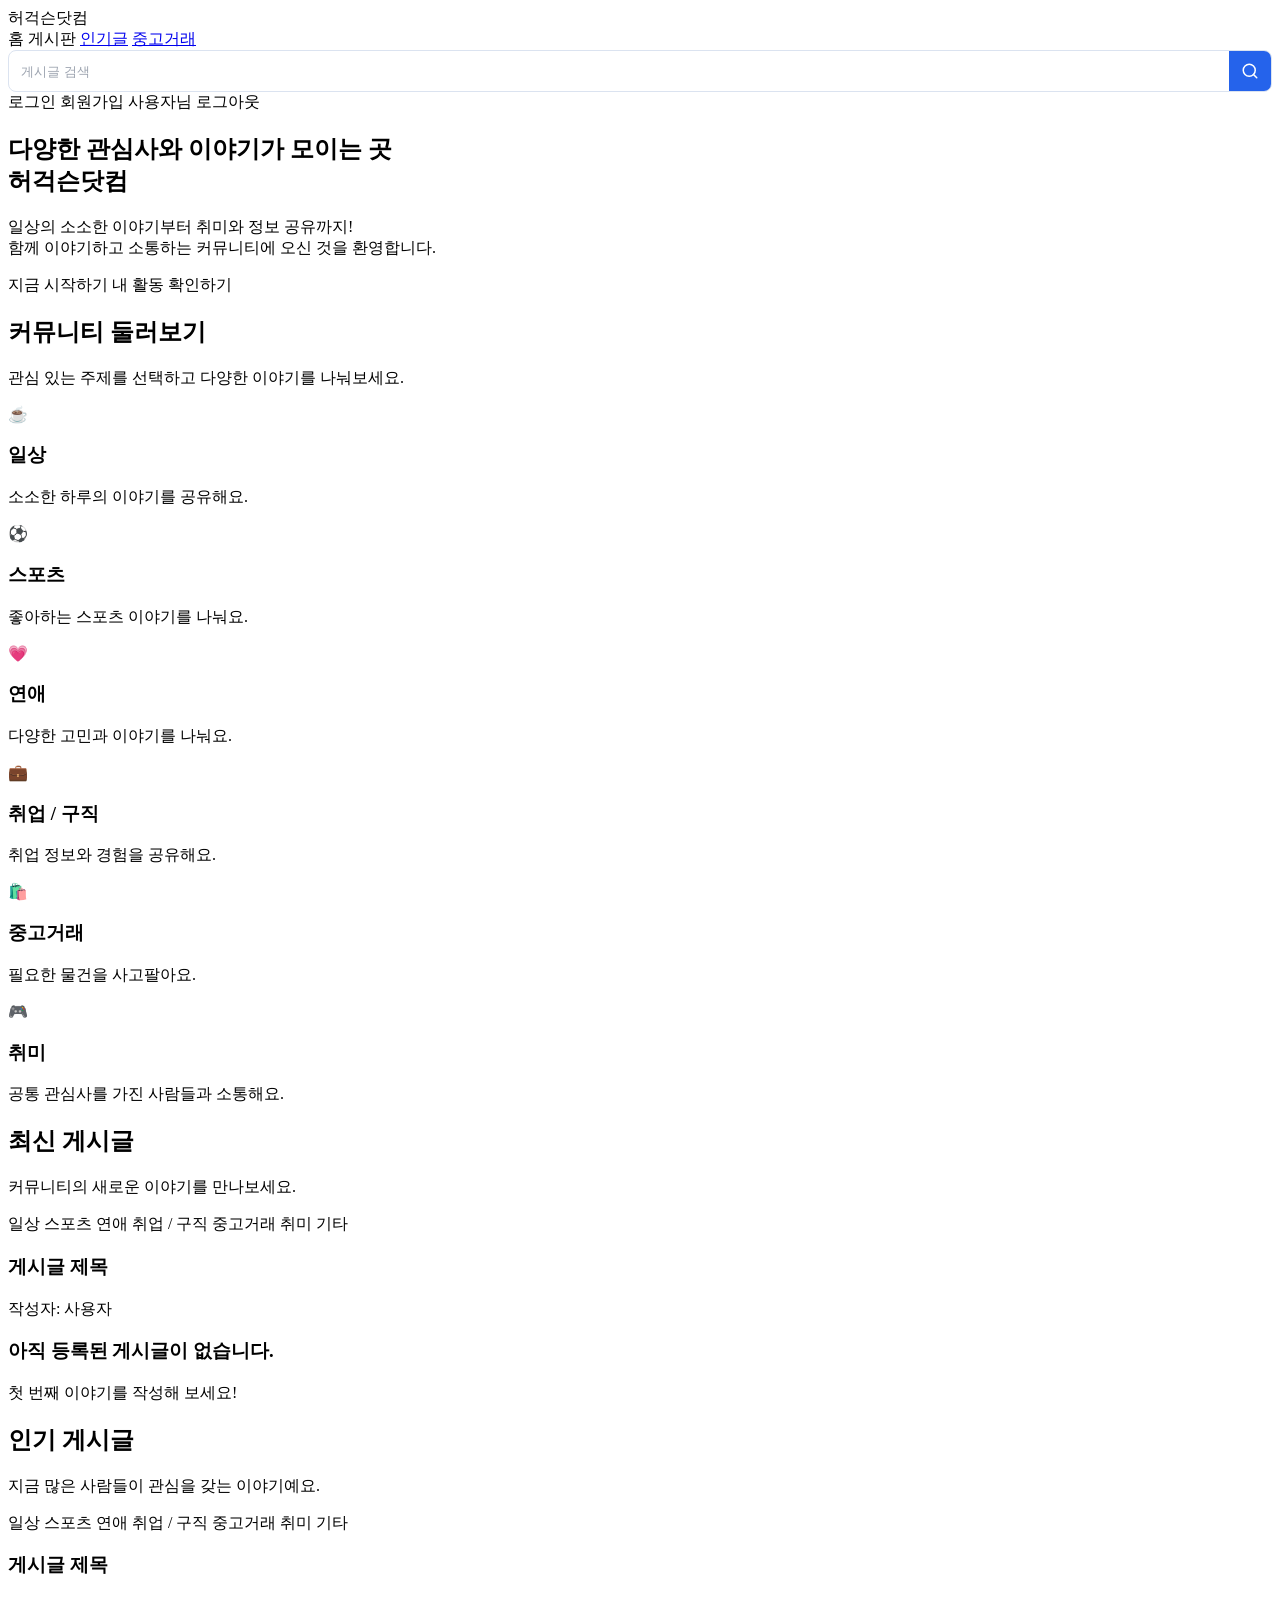
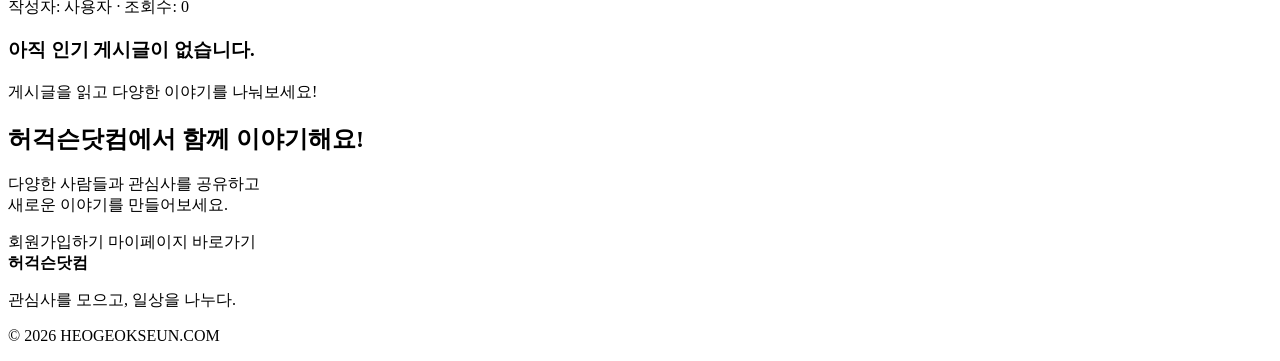
==== commit d8dbcf4b: "feat: 메인페이지 최신 및 인기 게시글 조회 기능 구현 전체 게시판 최신 게시글 TOP 5 조회 기능 추가  조회수 기준 인기 게시글 TOP 5 조회 기능 추가  PostMap" ====
--- a/src/main/resources/templates/index.html
+++ b/src/main/resources/templates/index.html
@@ -99,12 +99,19 @@
         <a th:href="@{/}" class="logo">허걱슨닷컴</a>
 
         <!-- 메인 메뉴 -->
-        <nav class="nav">
-            <a th:href="@{/}">홈</a>
-            <a href="#">게시판</a>
-            <a href="#">인기글</a>
-            <a href="#">중고거래</a>
-        </nav>
+		<nav class="nav">
+
+    		<!-- 메인 홈페이지 -->
+    		<a th:href="@{/}">홈</a>
+
+    		<!-- 실제 게시판 목록 페이지로 이동 -->
+    		<a th:href="@{/boards}">게시판</a>
+
+    		<!-- 아직 기능이 연결되지 않은 메뉴 -->
+    		<a href="#">인기글</a>
+    		<a href="#">중고거래</a>
+
+		</nav>
 
         <!-- 검색창: 게시글 검색 기능 연결 전 UI -->
         <div class="header-search" role="search">
@@ -203,6 +210,7 @@
 
 </section>
 
+
 <!-- =========================
      커뮤니티 카테고리
 ========================= -->
@@ -215,37 +223,44 @@
 
     <div class="category-grid">
 
-        <a href="#" class="category-card">
+        <!-- 일상 게시판 -->
+        <a th:href="@{/boards/1}" class="category-card">
             <div class="category-icon">☕</div>
             <h3>일상</h3>
             <p>소소한 하루의 이야기를 공유해요.</p>
         </a>
 
-        <a href="#" class="category-card">
+        <!-- 스포츠 게시판 -->
+        <a th:href="@{/boards/2}" class="category-card">
             <div class="category-icon">⚽</div>
             <h3>스포츠</h3>
             <p>좋아하는 스포츠 이야기를 나눠요.</p>
         </a>
 
-        <a href="#" class="category-card">
+        <!-- 연애 게시판 -->
+        <a th:href="@{/boards/3}" class="category-card">
             <div class="category-icon">💗</div>
             <h3>연애</h3>
             <p>다양한 고민과 이야기를 나눠요.</p>
         </a>
 
-        <a href="#" class="category-card">
+        <!-- 취업 / 구직 게시판 -->
+        <a th:href="@{/boards/4}" class="category-card">
             <div class="category-icon">💼</div>
             <h3>취업 / 구직</h3>
             <p>취업 정보와 경험을 공유해요.</p>
         </a>
 
-        <a href="#" class="category-card">
+        <!-- 중고거래 게시판 -->
+        <a th:href="@{/boards/5}" class="category-card">
             <div class="category-icon">🛍️</div>
             <h3>중고거래</h3>
             <p>필요한 물건을 사고팔아요.</p>
         </a>
 
-        <a href="#" class="category-card">
+        <!-- 취미 게시판 -->
+        <!-- 실제 게시판 번호 확인 전까지 목록으로 연결 -->
+        <a th:href="@{/boards/6}" class="category-card">
             <div class="category-icon">🎮</div>
             <h3>취미</h3>
             <p>공통 관심사를 가진 사람들과 소통해요.</p>
@@ -255,9 +270,11 @@
 
 </section>
 
+
+
 <!-- =========================
      최신 게시글
-     현재는 화면 확인용 예시 데이터
+     Oracle DB 실제 데이터 출력
 ========================= -->
 <section class="posts-section container">
 
@@ -268,37 +285,69 @@
 
     <div class="post-list">
 
-        <div class="post-item">
-            <span class="post-category">일상</span>
+        <!-- 게시글이 존재하는 경우 -->
+        <div th:each="post : ${latestPosts}"
+             class="post-item">
+
+            <!-- 게시판 카테고리 -->
+            <span class="post-category"
+                  th:switch="${post.boardNo}">
+
+                <span th:case="1">일상</span>
+                <span th:case="2">스포츠</span>
+                <span th:case="3">연애</span>
+                <span th:case="4">취업 / 구직</span>
+                <span th:case="5">중고거래</span>
+                <span th:case="6">취미</span>
+                <span th:case="*">기타</span>
+
+            </span>
+
+            <!-- 게시글 내용 -->
             <div class="post-content">
-                <h3>오늘 하루 다들 어떻게 보내셨나요?</h3>
-                <p>자유롭게 일상을 나눠보세요.</p>
+
+                <!-- 제목 클릭 시 상세 페이지 이동 -->
+                <h3>
+                    <a th:href="@{/boards/{boardNo}/posts/{postNo}(
+                            boardNo=${post.boardNo},
+                            postNo=${post.postNo}
+                        )}"
+                       th:text="${post.title}"
+                       style="color: inherit; text-decoration: none;">
+
+                        게시글 제목
+
+                    </a>
+                </h3>
+
+                <!-- 작성자 닉네임 -->
+                <p th:text="|작성자: ${post.authorNickname != null ? post.authorNickname : '알 수 없는 사용자'}|">
+                    작성자: 사용자
+                </p>
+
             </div>
-        </div>
-
-        <div class="post-item">
-            <span class="post-category">스포츠</span>
+
+        </div>
+
+        <!-- 게시글이 없는 경우 -->
+        <div class="post-item"
+             th:if="${latestPosts == null or #lists.isEmpty(latestPosts)}">
+
             <div class="post-content">
-                <h3>요즘 가장 재미있게 보는 스포츠는?</h3>
-                <p>좋아하는 팀과 경기를 이야기해요.</p>
+                <h3>아직 등록된 게시글이 없습니다.</h3>
+                <p>첫 번째 이야기를 작성해 보세요!</p>
             </div>
-        </div>
-
-        <div class="post-item">
-            <span class="post-category">취미</span>
-            <div class="post-content">
-                <h3>새로운 취미를 추천해주세요!</h3>
-                <p>여러분의 취미 생활을 소개해주세요.</p>
-            </div>
+
         </div>
 
     </div>
 
 </section>
 
+
 <!-- =========================
      인기 게시글
-     현재는 화면 확인용 예시 데이터
+     Oracle DB 조회수 기준 실제 데이터 출력
 ========================= -->
 <section class="posts-section container">
 
@@ -309,25 +358,71 @@
 
     <div class="post-list">
 
-        <div class="post-item">
-            <span class="post-category">인기</span>
+        <!-- 인기 게시글이 존재하는 경우 -->
+        <div th:each="post : ${popularPosts}"
+             class="post-item">
+
+            <!-- 게시판 카테고리 -->
+            <span class="post-category"
+                  th:switch="${post.boardNo}">
+
+                <span th:case="1">일상</span>
+                <span th:case="2">스포츠</span>
+                <span th:case="3">연애</span>
+                <span th:case="4">취업 / 구직</span>
+                <span th:case="5">중고거래</span>
+                <span th:case="6">취미</span>
+                <span th:case="*">기타</span>
+
+            </span>
+
+            <!-- 게시글 정보 -->
             <div class="post-content">
-                <h3>요즘 가장 재미있는 취미 추천 모음</h3>
-                <p>다양한 취미를 함께 알아봐요.</p>
+
+                <!-- 게시글 제목 클릭 시 상세 페이지 이동 -->
+                <h3>
+                    <a th:href="@{/boards/{boardNo}/posts/{postNo}(
+                            boardNo=${post.boardNo},
+                            postNo=${post.postNo}
+                        )}"
+                       th:text="${post.title}"
+                       style="color: inherit; text-decoration: none;">
+
+                        게시글 제목
+
+                    </a>
+                </h3>
+
+                <!-- 작성자 닉네임 및 조회수 -->
+                <p>
+                    <span th:text="|작성자: ${post.authorNickname != null ? post.authorNickname : '알 수 없는 사용자'}|">
+                        작성자: 사용자
+                    </span>
+
+                    <span th:text="| · 조회수: ${post.viewCount}|">
+                        · 조회수: 0
+                    </span>
+                </p>
+
             </div>
-        </div>
-
-        <div class="post-item">
-            <span class="post-category">인기</span>
+
+        </div>
+
+        <!-- 인기 게시글이 없는 경우 -->
+        <div class="post-item"
+             th:if="${popularPosts == null or #lists.isEmpty(popularPosts)}">
+
             <div class="post-content">
-                <h3>중고거래할 때 알아두면 좋은 팁</h3>
-                <p>안전하고 편리한 거래를 위한 이야기예요.</p>
+                <h3>아직 인기 게시글이 없습니다.</h3>
+                <p>게시글을 읽고 다양한 이야기를 나눠보세요!</p>
             </div>
+
         </div>
 
     </div>
 
 </section>
+
 
 <!-- =========================
      하단 참여 안내
